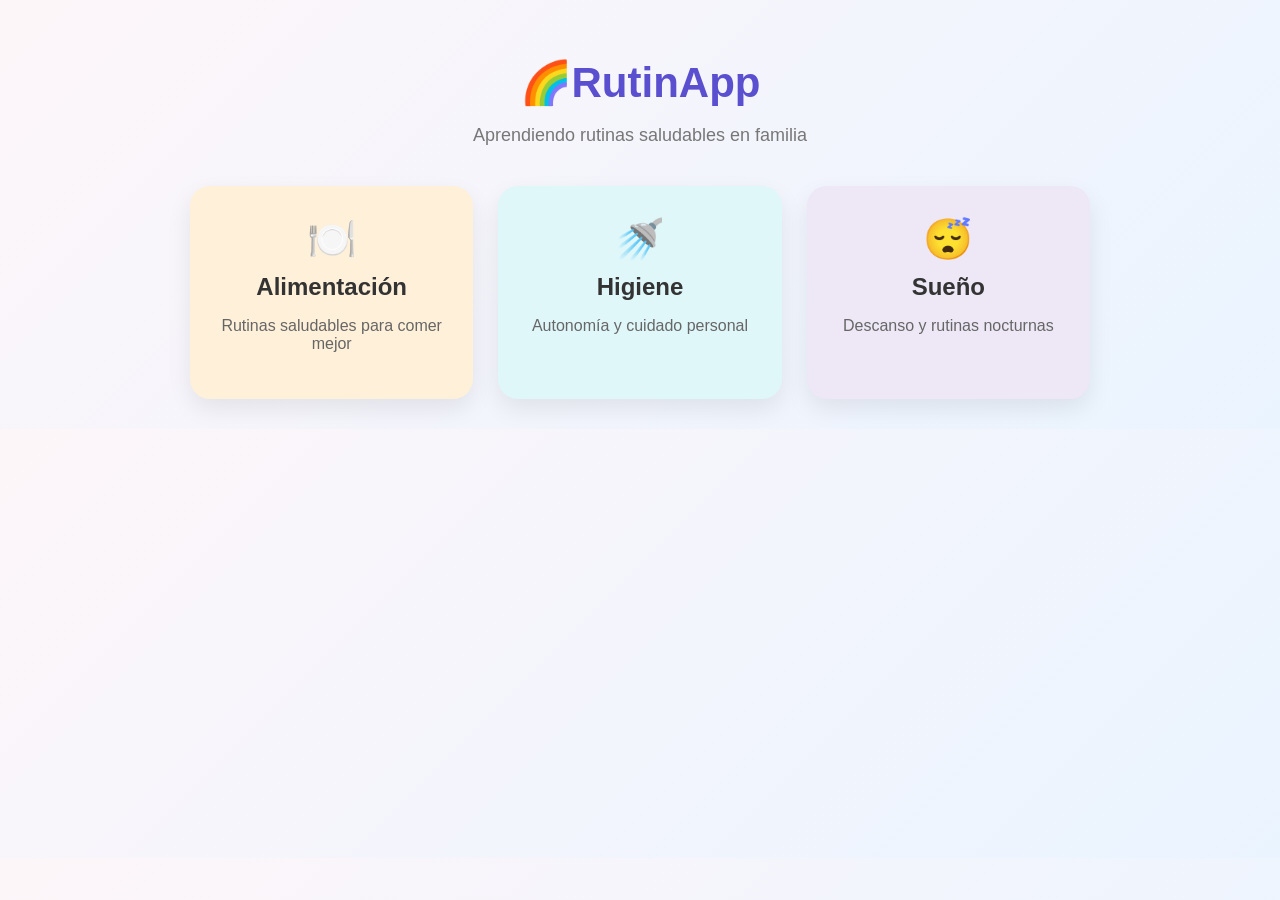
==== index.html @ 7f429590 "Rename indexx.html to index.html" ====
<!DOCTYPE html>
<html lang="es">
<head>
    <meta charset="UTF-8">
    <title>Hábitos Infantiles</title>
    <link rel="stylesheet" href="style.css">
</head>
<body>

<div class="app">

    <h1 class="titulo">🌈RutinApp</h1>
    <p class="subtitulo">Aprendiendo rutinas saludables en familia</p>

    <div class="grid">
        <a href="alimentacion.html" class="card alimentacion">
            <div class="icono">🍽️</div>
            <h2>Alimentación</h2>
            <p>Rutinas saludables para comer mejor</p>
        </a>

        <a href="higiene.html" class="card higiene">
            <div class="icono">🚿</div>
            <h2>Higiene</h2>
            <p>Autonomía y cuidado personal</p>
        </a>

        <a href="sueno.html" class="card sueno">
            <div class="icono">😴</div>
            <h2>Sueño</h2>
            <p>Descanso y rutinas nocturnas</p>
        </a>
    </div>

</div>

</body>
</html>
---- style.css ----
/* FONDO GENERAL */
body {
  margin: 0;
  font-family: 'Segoe UI', sans-serif;
  background: linear-gradient(135deg, #fdf6f9, #eaf4ff);
}

/* CONTENEDOR */
.app {
  text-align: center;
  padding: 30px;
}

/* TÍTULO */
.titulo {
  font-size: 42px;
  color: #5a4fcf;
  margin-bottom: 10px;
}

/* SUBTÍTULO */
.subtitulo {
  color: #777;
  margin-bottom: 40px;
  font-size: 18px;
}

/* GRID */
.grid {
  display: grid;
  grid-template-columns: repeat(auto-fit, minmax(250px, 1fr));
  gap: 25px;
  max-width: 900px;
  margin: auto;
}

/* TARJETAS */
.card {
  text-decoration: none;
  border-radius: 20px;
  padding: 30px;
  color: #333;
  background: white;
  box-shadow: 0 10px 25px rgba(0, 0, 0, 0.08);
  transition: all 0.3s ease;
}

/* ICONO */
.icono {
  font-size: 40px;
  margin-bottom: 10px;
}

/* TEXTO */
.card h2 {
  margin: 10px 0;
}

.card p {
  color: #666;
}

/* COLORES PASTEL */
.alimentacion {
  background: #fff0d9;
}

.higiene {
  background: #e0f7fa;
}

.sueno {
  background: #ede7f6;
}

/* HOVER */
.card:hover {
  transform: translateY(-8px) scale(1.03);
  box-shadow: 0 15px 30px rgba(0, 0, 0, 0.12);
}
/* CONTENIDO */
.contenido {
  max-width: 700px;
  margin: auto;
}

/* TABLA */
table {
  width: 100%;
  border-collapse: collapse;
  margin-top: 20px;
  background: white;
  border-radius: 10px;
  overflow: hidden;
}

th {
  background: #b5a8f5;
  color: white;
  padding: 12px;
}

td {
  padding: 10px;
  border: 1px solid #eee;
}

/* INPUTS */
input {
  width: 90%;
  padding: 8px;
  border-radius: 8px;
  border: 1px solid #ccc;
  text-align: center;
}

/* BOTÓN VOLVER */
.volver {
  display: inline-block;
  margin-top: 20px;
  text-decoration: none;
  background: #5a4fcf;
  color: white;
  padding: 10px 20px;
  border-radius: 10px;
}
.btn-secundario {
  display: inline-block;
  margin-top: 25px;
  padding: 12px 20px;
  background: #ffd6e0;
  color: #333;
  text-decoration: none;
  border-radius: 10px;
  font-weight: bold;
  transition: 0.3s;
}

.btn-secundario:hover {
  background: #ffb3c6;
  transform: scale(1.05);
}
label {
  font-size: 18px;
  cursor: pointer;
}

input[type="radio"] {
  margin-right: 10px;
}

textarea {
  width: 100%;
  height: 100px;
  border-radius: 10px;
  border: 1px solid #ccc;
  padding: 10px;
  font-size: 16px;
  resize: none;
}
.opciones {
  display: flex;
  flex-direction: column;
  gap: 20px;
  margin-top: 30px;
  align-items: center;
}

.opcion {
  display: flex;
  align-items: center;
  gap: 12px;
  font-size: 24px;
  font-weight: 500;
}

input[type="radio"] {
  transform: scale(1.5);
}
/* contenedor */
.opciones-caca {
  display: flex;
  flex-direction: column;
  gap: 18px;
  margin-top: 25px;
  align-items: center;
}

/* ocultar radio original */
.tarjeta-opcion input {
  display: none;
}

/* tarjeta bonita */
.tarjeta-opcion span {
  display: block;
  width: 280px;
  padding: 18px;
  border-radius: 18px;
  background: #f6ecff;
  font-size: 24px;
  font-weight: 600;
  box-shadow: 0 4px 12px rgba(0, 0, 0, .08);
  cursor: pointer;
  transition: .3s;
}

/* hover */
.tarjeta-opcion span:hover {
  transform: scale(1.03);
}

/* cuando se selecciona */
.tarjeta-opcion input:checked+span {
  background: #cdb8ff;
  transform: scale(1.05);
  box-shadow: 0 8px 18px rgba(0, 0, 0, .12);
}
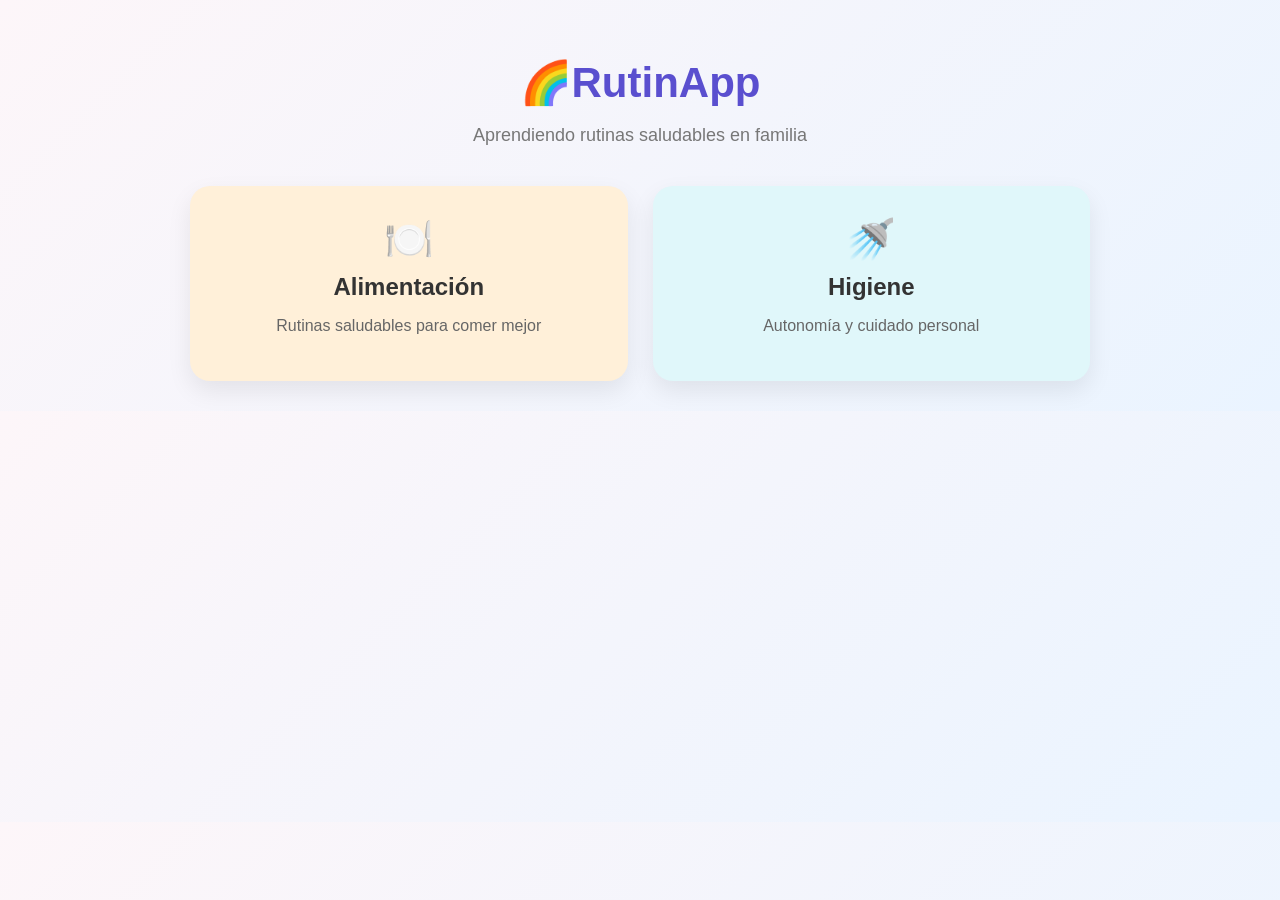
==== commit 8c33b81d: "Update index.html" ====
--- a/index.html
+++ b/index.html
@@ -4,6 +4,7 @@
     <meta charset="UTF-8">
     <title>Hábitos Infantiles</title>
     <link rel="stylesheet" href="style.css">
+    <meta name="viewport" content="width=device-width, initial-scale=1.0">
 </head>
 <body>
 
@@ -25,11 +26,6 @@
             <p>Autonomía y cuidado personal</p>
         </a>
 
-        <a href="sueno.html" class="card sueno">
-            <div class="icono">😴</div>
-            <h2>Sueño</h2>
-            <p>Descanso y rutinas nocturnas</p>
-        </a>
     </div>
 
 </div>
--- a/style.css
+++ b/style.css
@@ -215,4 +215,123 @@
   background: #cdb8ff;
   transform: scale(1.05);
   box-shadow: 0 8px 18px rgba(0, 0, 0, .12);
+.menu-box{
+max-width:900px;
+margin:30px auto;
+padding:20px;
+}
+
+.menu-semanal{
+width:100%;
+max-width:800px;
+margin:20px auto;
+border-collapse:collapse;
+background:white;
+border-radius:15px;
+overflow:hidden;
+box-shadow:0 4px 12px rgba(0,0,0,.08);
+}
+
+.menu-semanal th{
+background:#ffdca8;
+padding:14px;
+}
+
+.menu-semanal td{
+padding:16px;
+border:1px solid #eee;
+text-align:center;
+}
+
+.menu-semanal td:first-child{
+font-weight:bold;
+background:#fff6e9;
+}
+/* Hace que nada se rompa en pantallas pequeñas */
+*{
+box-sizing:border-box;
+}
+
+img{
+max-width:100%;
+height:auto;
+}
+
+/* Móvil y tablets */
+@media (max-width:768px){
+.menu-box{
+width:95%;
+padding:12px;
+margin:auto;
+}
+
+.menu-semanal{
+width:100%;
+display:block;
+overflow-x:auto;
+margin:auto;
+font-size:14px;
+}
+
+.menu-semanal th,
+.menu-semanal td{
+padding:10px;
+white-space:nowrap;
+}
+
+.titulo{
+font-size:32px;
+padding:10px;
+}
+
+.subtitulo{
+font-size:16px;
+padding:0 15px;
+}
+
+.app{
+padding:20px;
+}
+
+.grid{
+grid-template-columns:1fr;
+}
+
+.card{
+padding:22px;
+}
+
+table{
+display:block;
+overflow-x:auto;
+width:100%;
+font-size:14px;
+}
+
+th,td{
+padding:10px;
+}
+
+input, textarea{
+width:100%;
+}
+
+.tarjeta-opcion span{
+width:100%;
+max-width:320px;
+font-size:20px;
+}
+
+/* botones */
+.volver,
+.btn-secundario{
+width:90%;
+max-width:300px;
+text-align:center;
+}
+
+/* menú alimentación */
+.menu-box{
+padding:18px;
+}
 }
